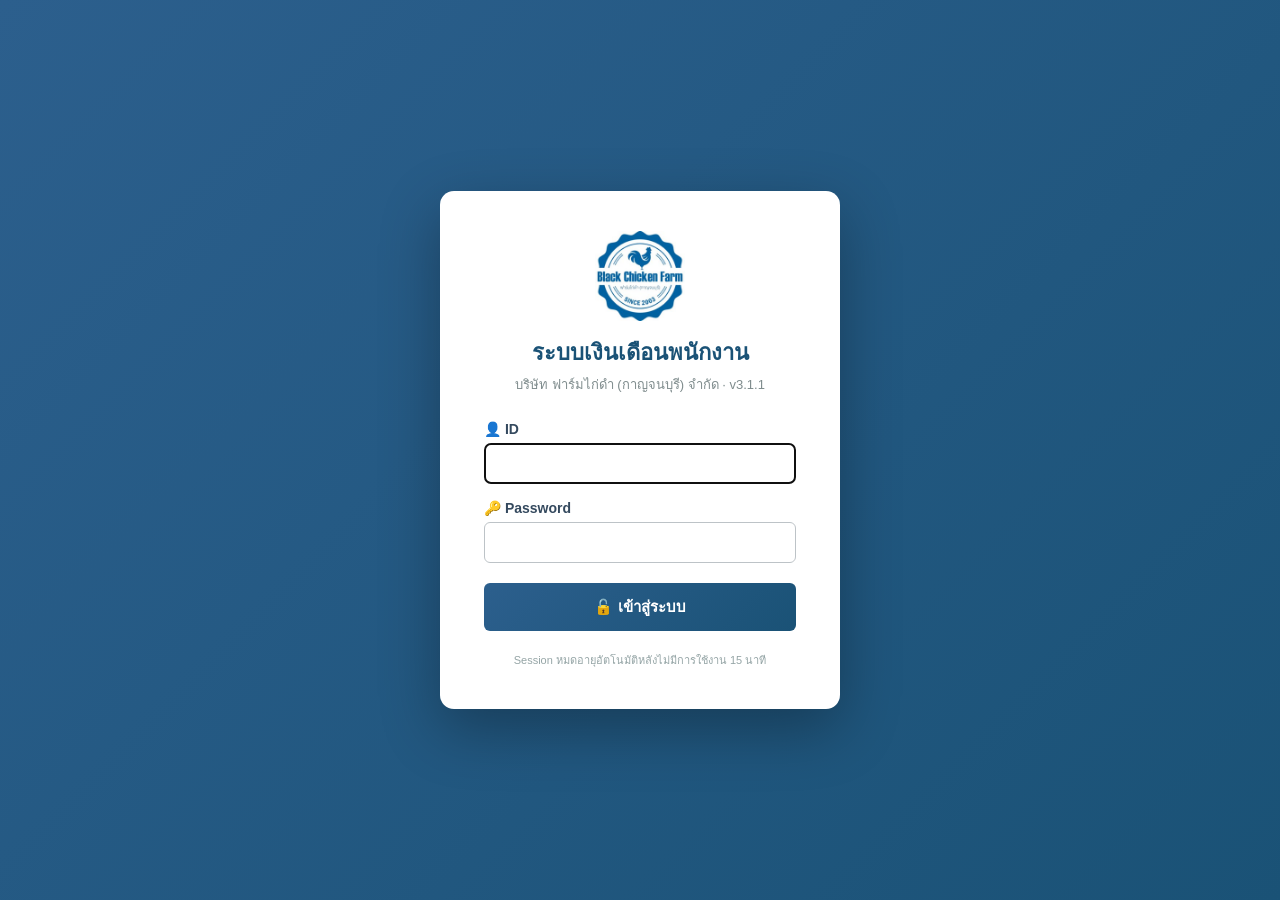
==== index.html @ c7732a94 "Add files via upload" ====
<!DOCTYPE html>
<html lang="th">
<head>
<meta charset="UTF-8">
<meta name="viewport" content="width=device-width, initial-scale=1.0">
<title>ระบบเงินเดือน - ฟาร์มไก่ดำ</title>
<link rel="stylesheet" href="css/app.css">
<link rel="manifest" href="manifest.json">
<meta name="theme-color" content="#1a5276">
<link rel="icon" href="icons/icon-192.png">
<link rel="apple-touch-icon" href="icons/icon-192.png">
</head>
<body>

<!-- LOGIN SCREEN -->
<div id="loginScreen" style="position:fixed; inset:0; background:linear-gradient(135deg, #2c5f8d 0%, #1a5276 100%); display:flex; align-items:center; justify-content:center; z-index:9999;">
  <div style="background:white; padding:40px 44px; border-radius:14px; box-shadow:0 20px 60px rgba(0,0,0,0.3); width:100%; max-width:400px; text-align:center;">
    <img id="loginLogo" alt="Logo" style="width:90px; height:90px; margin:0 auto 14px; display:block;">
    <h2 style="color:#1a5276; margin-bottom:4px; font-size:22px;">ระบบเงินเดือนพนักงาน</h2>
    <p style="color:#7f8c8d; font-size:13px; margin-bottom:26px;">บริษัท ฟาร์มไก่ดำ (กาญจนบุรี) จำกัด</p>
    
    <div style="text-align:left; margin-bottom:16px;">
      <label style="display:block; font-weight:600; color:#34495e; margin-bottom:6px; font-size:14px;">👤 ID</label>
      <input type="text" id="loginId" autocomplete="username" 
             style="width:100%; padding:11px 14px; border:1.5px solid #bdc3c7; border-radius:6px; font-size:15px; transition:border-color 0.2s;"
             onfocus="this.style.borderColor='#2c5f8d'" onblur="this.style.borderColor='#bdc3c7'"
             onkeydown="if(event.key==='Enter') document.getElementById('loginPs').focus()">
    </div>
    
    <div style="text-align:left; margin-bottom:20px;">
      <label style="display:block; font-weight:600; color:#34495e; margin-bottom:6px; font-size:14px;">🔑 Password</label>
      <input type="password" id="loginPs" autocomplete="current-password"
             style="width:100%; padding:11px 14px; border:1.5px solid #bdc3c7; border-radius:6px; font-size:15px; transition:border-color 0.2s;"
             onfocus="this.style.borderColor='#2c5f8d'" onblur="this.style.borderColor='#bdc3c7'"
             onkeydown="if(event.key==='Enter') attemptLogin()">
    </div>
    
    <div id="loginError" style="display:none; background:#fee; color:#c0392b; padding:10px 14px; border-radius:6px; margin-bottom:14px; font-size:13px; text-align:left;"></div>
    
    <button onclick="attemptLogin()" 
            style="width:100%; padding:12px; background:linear-gradient(135deg, #2c5f8d 0%, #1a5276 100%); color:white; border:none; border-radius:6px; font-size:15px; font-weight:600; cursor:pointer; transition:transform 0.1s;"
            onmousedown="this.style.transform='scale(0.98)'" onmouseup="this.style.transform='scale(1)'">
      🔓 เข้าสู่ระบบ
    </button>
    
    <p style="margin-top:20px; font-size:11px; color:#95a5a6;">
      Session หมดอายุอัตโนมัติหลังไม่มีการใช้งาน 15 นาที
    </p>
  </div>
</div>

<div id="appHeader" class="app-header" style="display:none;">
  <img class="logo" id="headerLogo" alt="Logo">
  <div class="title">
    <h1>💼 ระบบเงินเดือนพนักงาน</h1>
    <p>บริษัท ฟาร์มไก่ดำ (กาญจนบุรี) จำกัด</p>
  </div>
  <div class="sync-status" style="display:flex; align-items:center; gap:10px;">
    <span class="sync-dot" id="syncDot"></span>
    <span id="syncText">พร้อมใช้งาน</span>
    <button onclick="logout()" style="margin-left:12px; background:rgba(255,255,255,0.2); color:white; border:1px solid rgba(255,255,255,0.4); padding:6px 12px; border-radius:4px; cursor:pointer; font-size:13px;">🚪 ออกจากระบบ</button>
  </div>
</div>

<!-- SETUP SCREEN -->
<div id="setupScreen" class="setup-screen" style="display:none;">
  <h2>🔧 ตั้งค่าเริ่มต้น</h2>
  <p style="margin-bottom:14px;">กรุณาใส่ <strong>Google Apps Script Web App URL</strong> เพื่อเชื่อมต่อฐานข้อมูล</p>
  <p style="color:#666; font-size:13px; margin-bottom:14px;">
    URL จะหน้าตาประมาณ: <code>https://script.google.com/macros/s/AKfycb.../exec</code>
  </p>
  <input type="text" class="url-input" id="setupUrl" placeholder="https://script.google.com/macros/s/...">
  <div style="display:flex; gap:10px; margin-top:10px;">
    <button class="btn-primary" onclick="saveSetup()" style="flex:1; padding:12px;">✅ บันทึกและเริ่มใช้งาน</button>
    <button class="btn-secondary" onclick="skipSetup()" style="padding:12px;">🔒 ใช้แบบออฟไลน์</button>
  </div>
  <p style="margin-top:16px; font-size:13px; color:#666;">
    💡 <strong>ยังไม่ได้สร้าง Web App?</strong> ดูคู่มือใน README.md ที่ส่งไปด้วยกัน
  </p>
</div>

<!-- MAIN APP -->
<div id="mainApp" class="container" style="display:none;">
  <div class="tabs">
    <button class="tab active" data-tab="dashboard">📊 หน้าหลัก</button>
    <button class="tab" data-tab="employees">👥 พนักงาน</button>
    <button class="tab" data-tab="quickentry">📝 กรอกรายเดือน</button>
    <button class="tab" data-tab="salary">💰 บันทึกเงินเดือน</button>
    <button class="tab" data-tab="summary">📋 ตารางสรุป</button>
    <button class="tab" data-tab="print">🖨️ พิมพ์เอกสาร</button>
    <button class="tab" data-tab="settings">⚙️ ตั้งค่า</button>
  </div>

  <!-- DASHBOARD -->
  <div class="panel active" id="panel-dashboard">
    <h2 style="margin-bottom: 18px;">ภาพรวมระบบ</h2>
    <div class="stat-cards">
      <div class="stat-card">
        <div class="label">พนักงานที่ทำงานอยู่</div>
        <div class="value" id="stat-total">-</div>
      </div>
      <div class="stat-card" style="border-left-color:#27ae60;">
        <div class="label">BCF ไทย (ทำงาน)</div>
        <div class="value" id="stat-thai" style="color:#27ae60;">-</div>
      </div>
      <div class="stat-card" style="border-left-color:#e67e22;">
        <div class="label">BCF พม่า (ทำงาน)</div>
        <div class="value" id="stat-myanmar" style="color:#e67e22;">-</div>
      </div>
      <div class="stat-card" style="border-left-color:#8e44ad;">
        <div class="label">กลุ่มอื่นๆ (ทำงาน)</div>
        <div class="value" id="stat-others" style="color:#8e44ad;">-</div>
      </div>
    </div>
    
    <!-- ALERTS / NOTIFICATIONS -->
    <div id="dashAlerts" style="margin-bottom:18px;"></div>
    
    <!-- DASHBOARD GRID -->
    <div style="display:grid; grid-template-columns: 1fr 1fr; gap:16px; margin-bottom:18px;">
      <!-- Monthly Cost Chart -->
      <div style="background:white; padding:18px; border-radius:8px; border:1px solid #e9ecef; box-shadow:0 1px 3px rgba(0,0,0,0.04);">
        <div style="display:flex; justify-content:space-between; align-items:center; margin-bottom:12px;">
          <h3 style="margin:0; color:#1a5276; font-size:16px;">📊 ต้นทุนเงินเดือนรายเดือน</h3>
          <select id="dashChartYear" onchange="renderDashboardCharts()" style="padding:4px 8px; border:1px solid #ccc; border-radius:4px; font-size:13px;"></select>
        </div>
        <div id="dashMonthlyChart" style="height:220px; position:relative;"></div>
      </div>
      
      <!-- Completion Calendar -->
      <div style="background:white; padding:18px; border-radius:8px; border:1px solid #e9ecef; box-shadow:0 1px 3px rgba(0,0,0,0.04);">
        <div style="display:flex; justify-content:space-between; align-items:center; margin-bottom:12px;">
          <h3 style="margin:0; color:#1a5276; font-size:16px;">📅 สถานะการกรอก 12 เดือน</h3>
          <select id="dashCalGroup" onchange="renderDashboardCharts()" style="padding:4px 8px; border:1px solid #ccc; border-radius:4px; font-size:13px;">
            <option value="all">ทุกกลุ่ม</option>
            <option value="BCF ไทย">BCF ไทย</option>
            <option value="BCF พม่า">BCF พม่า</option>
            <option value="ฟาร์ม1">ฟาร์ม1</option>
            <option value="ฟาร์ม3">ฟาร์ม3</option>
            <option value="SNP">SNP</option>
          </select>
        </div>
        <div id="dashCalendar"></div>
      </div>
    </div>
    
    <!-- TOP COSTS + GROUP BREAKDOWN -->
    <div style="display:grid; grid-template-columns: 1fr 1fr; gap:16px; margin-bottom:18px;">
      <div style="background:white; padding:18px; border-radius:8px; border:1px solid #e9ecef; box-shadow:0 1px 3px rgba(0,0,0,0.04);">
        <h3 style="margin:0 0 12px; color:#1a5276; font-size:16px;">💰 สัดส่วนต้นทุนแต่ละกลุ่ม (เดือนล่าสุด)</h3>
        <div id="dashGroupBreakdown" style="height:220px;"></div>
      </div>
      <div style="background:white; padding:18px; border-radius:8px; border:1px solid #e9ecef; box-shadow:0 1px 3px rgba(0,0,0,0.04);">
        <h3 style="margin:0 0 12px; color:#1a5276; font-size:16px;">🏆 Top 5 เงินเดือนสูงสุด (เดือนล่าสุด)</h3>
        <div id="dashTopEarners"></div>
      </div>
    </div>
    
    <div class="info-box">
      <h3>📖 วิธีใช้งาน</h3>
      <ol>
        <li><strong>เริ่มต้น:</strong> ไปที่แท็บ "ตั้งค่า" คลิก "นำเข้าข้อมูลตัวอย่าง" (ครั้งแรกเท่านั้น)</li>
        <li><strong>จัดการพนักงาน:</strong> เพิ่ม/แก้ไข/ลบ ในแท็บ "พนักงาน"</li>
        <li><strong>บันทึกเงินเดือน:</strong> ใช้แท็บ "📝 กรอกรายเดือน" (ทุกคนหน้าเดียว) หรือ "💰 บันทึกเงินเดือน" (1 คน 12 เดือน)</li>
        <li><strong>พิมพ์:</strong> ใบสำคัญจ่ายรายปี (1 คน/A4 แนวนอน) หรือสลิป (4 สลิป/A4)</li>
        <li><strong>Shortcuts:</strong> กด <kbd style="background:#f0f4f8; padding:2px 8px; border:1px solid #ccc; border-radius:3px; font-family:monospace;">?</kbd> เพื่อดูปุ่มลัดทั้งหมด</li>
      </ol>
    </div>

    <div class="success-box">
      <h3>🔄 การ Sync อัตโนมัติ</h3>
      <p>ข้อมูลจะ sync กับ Google Sheets อัตโนมัติ:</p>
      <ul style="margin-left: 20px; margin-top: 8px; line-height: 1.8;">
        <li>🔼 <strong>Push</strong>: เมื่อมีการแก้ไข (Debounce 800ms)</li>
        <li>🔽 <strong>Pull</strong>: ทุก 30 วินาที (เพื่อรับการแก้ไขจากเครื่องอื่น)</li>
        <li>💾 <strong>Offline</strong>: เก็บใน localStorage เมื่อไม่มีเน็ต</li>
      </ul>
    </div>
  </div>

  <!-- EMPLOYEES -->
  <div class="panel" id="panel-employees">
    <div class="toolbar">
      <select id="empGroupFilter">
        <option value="">ทุกกลุ่ม</option>
        <option value="BCF ไทย">BCF ไทย</option>
        <option value="BCF พม่า">BCF พม่า</option>
        <option value="ฟาร์ม1">ฟาร์ม1</option>
        <option value="ฟาร์ม3">ฟาร์ม3</option>
        <option value="SNP">SNP</option>
      </select>
      <input type="text" id="empSearch" placeholder="🔍 ค้นหา รหัส/ชื่อ...">
      <button class="btn-success" onclick="openEmpModal()">➕ เพิ่มพนักงาน</button>
    </div>
    <div class="table-wrap">
      <table id="empTable">
        <thead>
          <tr>
            <th>รหัส</th><th>ชื่อ</th><th>นามสกุล</th><th>Name (EN)</th>
            <th>ตำแหน่ง</th><th>เลขบัตรประชาชน</th><th>วันเริ่มงาน</th>
            <th>กลุ่ม</th><th>PVD ลจ.%</th><th>PVD นจ.%</th><th>สถานะ</th><th>จัดการ</th>
          </tr>
        </thead>
        <tbody id="empTbody"><tr><td colspan="12" class="loading">กำลังโหลด...</td></tr></tbody>
      </table>
    </div>
  </div>

  <!-- QUICK ENTRY (กรอกรายเดือน - ทุกคนในแท็บเดียว) -->
  <div class="panel" id="panel-quickentry">
    <h2 style="margin-bottom:14px;">📝 กรอกเงินเดือนรายเดือน</h2>
    <p style="color:#666; margin-bottom:12px; font-size:14px;">
      💡 กรอกเงินเดือนของทุกคนในกลุ่มภายในหน้าเดียว — เลือก เดือน+ปี+กลุ่ม แล้วกรอกข้อมูลทีละแถว
      ข้อมูลจะไปโผล่ในตารางสรุป, ใบพิมพ์ และสลิปโดยอัตโนมัติ
    </p>
    <div class="toolbar">
      <select id="qeGroup">
        <option value="BCF ไทย">BCF ไทย</option>
        <option value="BCF พม่า">BCF พม่า</option>
        <option value="ฟาร์ม1">ฟาร์ม1</option>
        <option value="ฟาร์ม3">ฟาร์ม3</option>
        <option value="SNP">SNP</option>
      </select>
      <select id="qeYear"></select>
      <select id="qeMonth">
        <option value="1">มกราคม</option><option value="2">กุมภาพันธ์</option>
        <option value="3">มีนาคม</option><option value="4">เมษายน</option>
        <option value="5">พฤษภาคม</option><option value="6">มิถุนายน</option>
        <option value="7">กรกฎาคม</option><option value="8">สิงหาคม</option>
        <option value="9">กันยายน</option><option value="10">ตุลาคม</option>
        <option value="11">พฤศจิกายน</option><option value="12">ธันวาคม</option>
      </select>
      <button class="btn-primary" onclick="loadQuickEntry()">📋 โหลดพนักงาน</button>
      <button class="btn-success" id="btnSaveQuickEntry" onclick="saveQuickEntry()" style="display:none;">💾 บันทึกทั้งหมด</button>
      <span id="qeStatus" style="margin-left:auto; color:#666; font-size:13px;"></span>
    </div>
    <!-- Bulk tools: apply วันที่ให้ทุกคนพร้อมกัน -->
    <div id="qeBulkTools" style="display:none; margin-top:10px; padding:10px 14px; background:linear-gradient(135deg,#fff3e0 0%,#ffe0b2 100%); border-left:4px solid #ff9800; border-radius:6px; display:flex; align-items:center; gap:12px; flex-wrap:wrap;">
      <span style="font-weight:600; color:#e65100;">⚡ เครื่องมือกรอกไว:</span>
      <label style="font-size:13px; display:flex; align-items:center; gap:4px;">📅 วันจ่าย:
        <input type="text" id="qeBulkDate" placeholder="dd/mm/yy" maxlength="10" style="width:100px; padding:5px 8px; border:1px solid #ccc; border-radius:4px; font-size:13px;">
        <button type="button" onclick="openDatePicker(this)" title="เลือกจากปฏิทิน" style="padding:2px 7px; background:#f0f4f8; border:1px solid #bdc3c7; border-radius:3px; cursor:pointer; font-size:13px;">📅</button>
      </label>
      <button class="btn-primary" onclick="applyBulkDate()" style="padding:6px 14px; font-size:13px;">📅 ใส่วันให้ทุกคน</button>
      <button class="btn-secondary" onclick="applyBulkDateToEmpty()" style="padding:6px 14px; font-size:13px;" title="เฉพาะคนที่ยังไม่ได้ใส่วัน">📅 ใส่เฉพาะช่องว่าง</button>
      <span style="font-size:11px; color:#795548; margin-left:auto;">💡 พิมพ์ ddmmyy (เช่น 300469) แล้วระบบจะจัดรูป</span>
    </div>
    <div id="qeWrap" style="margin-top:16px;">
      <div style="text-align:center; padding:60px; color:#999;">
        👆 เลือก กลุ่ม + ปี + เดือน แล้วกด "โหลดพนักงาน"
      </div>
    </div>
  </div>

  <!-- SALARY ENTRY -->
  <div class="panel" id="panel-salary">
    <div class="toolbar">
      <select id="salGroup">
        <option value="BCF ไทย">BCF ไทย</option>
        <option value="BCF พม่า">BCF พม่า</option>
        <option value="ฟาร์ม1">ฟาร์ม1</option>
        <option value="ฟาร์ม3">ฟาร์ม3</option>
        <option value="SNP">SNP</option>
      </select>
      <select id="salYear"></select>
      <select id="salEmployee"><option value="">-- เลือกพนักงาน --</option></select>
      <button class="btn-primary" onclick="loadSalary()">📋 โหลดข้อมูล</button>
    </div>
    
    <div id="salaryFormArea" style="display:none;">
      <div style="background:#f8f9fa; padding:14px; border-radius:6px; margin-bottom:14px; display:flex; justify-content:space-between; align-items:center;">
        <div>
          <strong id="salEmpName" style="font-size:16px;">-</strong>
          <span style="color:#666; margin-left:10px;" id="salEmpInfo"></span>
        </div>
        <div style="color:#666; font-size:13px;">💡 ประกันสังคมคำนวณอัตโนมัติ 5% (สูงสุด 875)</div>
      </div>
      
      <div style="overflow-x:auto; border:1px solid #e0e0e0; border-radius:6px;">
        <table class="salary-table" style="min-width: 1200px;">
          <thead>
            <tr>
              <th style="width:110px;">เดือน</th>
              <th style="width:110px;">เงินเดือน</th>
              <th style="width:110px;">รายได้อื่น</th>
              <th style="width:110px;">รวม</th>
              <th style="width:110px;">ประกันสังคม</th>
              <th style="width:110px;">ภาษีเงินได้</th>
              <th style="width:110px;">กองทุนสลช.</th>
              <th style="width:120px; background:#27ae60;">รับสุทธิ</th>
              <th style="width:100px;">รับโดย</th>
              <th style="width:90px;">ว.ด.ป.</th>
            </tr>
          </thead>
          <tbody id="salaryTbody"></tbody>
          <tfoot>
            <tr class="total-row">
              <td class="month-cell">สรุปรวม</td>
              <td class="calc-cell" data-col="salary">0</td>
              <td class="calc-cell" data-col="otherIncome">0</td>
              <td class="calc-cell" data-col="total">0</td>
              <td class="calc-cell" data-col="sso">0</td>
              <td class="calc-cell" data-col="tax">0</td>
              <td class="calc-cell" data-col="pvd">0</td>
              <td class="net-cell" data-col="net">0</td>
              <td colspan="2"></td>
            </tr>
            <tr class="bonus-row">
              <td class="bonus-label">⭐ BONUS</td>
              <td colspan="3"><input type="number" id="bonusAmount" placeholder="จำนวนเงินโบนัส" style="text-align:right; padding:6px 10px;"></td>
              <td colspan="3"></td>
              <td class="net-cell" id="bonusDisplay">0</td>
              <td><input type="text" id="bonusReceivedBy" placeholder="รับโดย" style="padding:6px 10px;"></td>
              <td><input type="text" id="bonusDate" placeholder="dd/MM" style="padding:6px 10px;"></td>
            </tr>
          </tfoot>
        </table>
      </div>
      <div style="margin-top:14px; display:flex; justify-content:flex-end;">
        <button class="btn-success" onclick="saveSalaryData()" id="btnSaveSalary" style="padding:10px 24px;">💾 บันทึกทั้งปี</button>
      </div>
    </div>
    <div id="salaryEmptyState" style="text-align:center; padding:60px; color:#999;">
      👆 กรุณาเลือกกลุ่ม ปี และพนักงาน แล้วกด "โหลดข้อมูล"
    </div>
  </div>

  <!-- SUMMARY TABLE -->
  <div class="panel" id="panel-summary">
    <h2 style="margin-bottom:14px;">📋 ตารางสรุปเงินเดือน</h2>
    
    <div style="background:#fff; padding:14px; border-radius:6px; margin-bottom:12px; border:1px solid #ddd;">
      <div style="margin-bottom:10px; font-weight:600; color:#1a5276;">📑 ประเภทตาราง:</div>
      <div style="display:flex; gap:20px; flex-wrap:wrap;">
        <label style="display:flex; align-items:center; gap:6px; cursor:pointer;">
          <input type="radio" name="summaryType" value="yearly" checked onchange="updateSummaryUI()"> 
          <span><strong>📅 รายปี</strong> (ทะเบียน 12 เดือน)</span>
        </label>
        <label style="display:flex; align-items:center; gap:6px; cursor:pointer;">
          <input type="radio" name="summaryType" value="monthly" onchange="updateSummaryUI()"> 
          <span><strong>📆 รายเดือน</strong> (สรุปเดือนเดียว)</span>
        </label>
        <label style="display:flex; align-items:center; gap:6px; cursor:pointer;">
          <input type="radio" name="summaryType" value="sso" onchange="updateSummaryUI()"> 
          <span><strong>🏥 รายงาน ปกส.</strong> (ประกันสังคม)</span>
        </label>
        <label style="display:flex; align-items:center; gap:6px; cursor:pointer;">
          <input type="radio" name="summaryType" value="tax" onchange="updateSummaryUI()"> 
          <span><strong>💼 รายงาน TAX</strong> (ภาษีหัก ณ ที่จ่าย)</span>
        </label>
      </div>
    </div>
    
    <div class="toolbar">
      <select id="summaryGroup">
        <option value="BCF ไทย">BCF ไทย</option>
        <option value="BCF พม่า">BCF พม่า</option>
        <option value="ฟาร์ม1">ฟาร์ม1</option>
        <option value="ฟาร์ม3">ฟาร์ม3</option>
        <option value="SNP">SNP</option>
      </select>
      <select id="summaryYear"></select>
      <select id="summaryMonth" style="display:none;">
        <option value="1">มกราคม</option><option value="2">กุมภาพันธ์</option>
        <option value="3">มีนาคม</option><option value="4">เมษายน</option>
        <option value="5">พฤษภาคม</option><option value="6">มิถุนายน</option>
        <option value="7">กรกฎาคม</option><option value="8">สิงหาคม</option>
        <option value="9">กันยายน</option><option value="10">ตุลาคม</option>
        <option value="11">พฤศจิกายน</option><option value="12">ธันวาคม</option>
      </select>
      <button class="btn-primary" onclick="loadSummaryTable()">📋 แสดงตาราง</button>
      <button class="btn-success" onclick="printSummaryTable()">🖨️ พิมพ์ตาราง</button>
      <button class="btn-secondary" onclick="exportSummaryXlsx()">⬇️ ดาวน์โหลด Excel</button>
    </div>
    <div id="summaryTableWrap" style="margin-top:16px; overflow-x:auto;">
      <div style="text-align:center; padding:60px; color:#999;">
        👆 เลือกประเภท + กลุ่ม + ปี (+ เดือน) แล้วกด "แสดงตาราง"
      </div>
    </div>
  </div>

  <!-- PRINT -->
  <div class="panel" id="panel-print">
    <h2 style="margin-bottom:14px;">🖨️ พิมพ์เอกสาร</h2>
    
    <div class="print-section">
      <h3 style="margin-bottom:10px;">📄 ใบสำคัญจ่ายเงินเดือน (รายปี)</h3>
      <p style="margin-bottom:12px; color:#666; font-size:14px;">แบบฟอร์ม 12 เดือน ประจำปี - 1 คน/กระดาษ A4 แนวนอน</p>
      <div class="toolbar">
        <select id="printYearlyGroup">
          <option value="BCF ไทย">BCF ไทย</option>
          <option value="BCF พม่า">BCF พม่า</option>
          <option value="ฟาร์ม1">ฟาร์ม1</option>
          <option value="ฟาร์ม3">ฟาร์ม3</option>
          <option value="SNP">SNP</option>
        </select>
        <select id="printYearlyYear"></select>
        <select id="printYearlyEmp"><option value="">-- พิมพ์ทั้งกลุ่ม --</option></select>
      </div>
      
      <div style="background:white; padding:14px; border-radius:6px; margin-top:10px; border:1px solid #ffc107;">
        <div style="margin-bottom:10px; font-weight:600; color:#856404;">🖨️ โหมดพิมพ์:</div>
        <div style="display:flex; gap:20px; flex-wrap:wrap; margin-bottom:12px;">
          <label style="display:flex; align-items:center; gap:6px; cursor:pointer;">
            <input type="radio" name="yearlyMode" value="full" checked onchange="updateYearlyMode()"> 
            <span><strong>พิมพ์เต็มใบ</strong> (กระดาษเปล่า · ครั้งแรก)</span>
          </label>
          <label style="display:flex; align-items:center; gap:6px; cursor:pointer;">
            <input type="radio" name="yearlyMode" value="data-only" onchange="updateYearlyMode()"> 
            <span><strong>พิมพ์เฉพาะข้อมูล</strong> (ใบเดิม · เดือนถัดไป)</span>
          </label>
        </div>
        
        <div style="margin-bottom:10px; font-weight:600; color:#856404;">📅 พิมพ์ข้อมูลเดือน:</div>
        <div style="display:flex; gap:6px; flex-wrap:wrap; margin-bottom:8px;">
          <button type="button" class="btn-sm btn-secondary" onclick="selectYearlyMonths('all')">เลือกทั้งหมด</button>
          <button type="button" class="btn-sm btn-secondary" onclick="selectYearlyMonths('none')">ล้าง</button>
        </div>
        <div id="yearlyMonthChecks" style="display:grid; grid-template-columns:repeat(6, 1fr); gap:6px;"></div>
        
        <div style="margin-top:10px; padding-top:10px; border-top:1px solid #ffe69c;">
          <label style="display:flex; align-items:center; gap:6px; cursor:pointer; font-size:13px;">
            <input type="checkbox" id="yearlyIncludeBonus"> 
            <span>📌 พิมพ์แถวโบนัสด้วย (ปกติพิมพ์ตอนสิ้นปี)</span>
          </label>
        </div>
        
        <details style="margin-top:12px;">
          <summary style="cursor:pointer; color:#666; font-size:13px;">⚙️ ปรับตำแหน่งพิมพ์ (ถ้าตัวเลขเลื่อนไม่ตรงช่อง)</summary>
          <div style="margin-top:10px; display:flex; gap:14px; align-items:center; flex-wrap:wrap;">
            <label>เลื่อนซ้าย-ขวา (mm): 
              <input type="number" id="yearlyOffsetX" value="0" step="0.5" style="width:70px; padding:4px 8px; border:1px solid #ddd; border-radius:3px;">
            </label>
            <label>เลื่อนบน-ล่าง (mm): 
              <input type="number" id="yearlyOffsetY" value="0" step="0.5" style="width:70px; padding:4px 8px; border:1px solid #ddd; border-radius:3px;">
            </label>
            <span style="color:#666; font-size:12px;">ตัวเลขบวก = เลื่อนลง/ขวา, ลบ = เลื่อนขึ้น/ซ้าย</span>
          </div>
        </details>
      </div>
      
      <div style="margin-top:12px; display:flex; gap:10px;">
        <button class="btn-primary" onclick="printYearly(false)">🖨️ พิมพ์คนเดียว</button>
        <button class="btn-success" onclick="printYearly(true)">📑 พิมพ์ทั้งกลุ่ม</button>
      </div>
    </div>

    <div class="print-section slip">
      <h3 style="margin-bottom:10px;">🧾 สลิปเงินเดือน (Pay Slip)</h3>
      <p style="margin-bottom:12px; color:#666; font-size:14px;">สลิปรายเดือน - 4 สลิป/กระดาษ A4 แนวตั้ง</p>
      <div class="toolbar">
        <select id="printSlipGroup">
          <option value="BCF ไทย">BCF ไทย</option>
          <option value="BCF พม่า">BCF พม่า</option>
          <option value="ฟาร์ม1">ฟาร์ม1</option>
          <option value="ฟาร์ม3">ฟาร์ม3</option>
          <option value="SNP">SNP</option>
        </select>
        <select id="printSlipYear"></select>
        <select id="printSlipMonth">
          <option value="1">มกราคม</option><option value="2">กุมภาพันธ์</option>
          <option value="3">มีนาคม</option><option value="4">เมษายน</option>
          <option value="5">พฤษภาคม</option><option value="6">มิถุนายน</option>
          <option value="7">กรกฎาคม</option><option value="8">สิงหาคม</option>
          <option value="9">กันยายน</option><option value="10">ตุลาคม</option>
          <option value="11">พฤศจิกายน</option><option value="12">ธันวาคม</option>
        </select>
        <select id="printSlipEmp"><option value="">-- พิมพ์ทั้งกลุ่ม --</option></select>
      </div>
      
      <div style="background:white; padding:14px; border-radius:6px; margin-top:10px; border:1px solid #17a2b8;">
        <div style="margin-bottom:10px; font-weight:600; color:#0c5460;">🖨️ โหมดพิมพ์:</div>
        <div style="display:flex; gap:20px; flex-wrap:wrap;">
          <label style="display:flex; align-items:center; gap:6px; cursor:pointer;">
            <input type="radio" name="slipMode" value="full" checked> 
            <span><strong>พิมพ์เต็มใบ</strong> (กระดาษเปล่า)</span>
          </label>
          <label style="display:flex; align-items:center; gap:6px; cursor:pointer;">
            <input type="radio" name="slipMode" value="data-only"> 
            <span><strong>พิมพ์เฉพาะข้อมูล</strong> (ใบเดิม)</span>
          </label>
        </div>
        
        <details style="margin-top:12px;">
          <summary style="cursor:pointer; color:#666; font-size:13px;">⚙️ ปรับตำแหน่งพิมพ์ (ถ้าตัวเลขเลื่อนไม่ตรงช่อง)</summary>
          <div style="margin-top:10px; display:flex; gap:14px; align-items:center; flex-wrap:wrap;">
            <label>เลื่อนซ้าย-ขวา (mm): 
              <input type="number" id="slipOffsetX" value="0" step="0.5" style="width:70px; padding:4px 8px; border:1px solid #ddd; border-radius:3px;">
            </label>
            <label>เลื่อนบน-ล่าง (mm): 
              <input type="number" id="slipOffsetY" value="0" step="0.5" style="width:70px; padding:4px 8px; border:1px solid #ddd; border-radius:3px;">
            </label>
          </div>
        </details>
      </div>
      
      <div style="margin-top:12px; display:flex; gap:10px;">
        <button class="btn-primary" onclick="printSlip(false)">🖨️ พิมพ์คนเดียว</button>
        <button class="btn-success" onclick="printSlip(true)">📑 พิมพ์ทั้งกลุ่ม</button>
      </div>
    </div>

    <!-- 50 ทวิ -->
    <div class="print-section" style="background:#faf2e0; border-color:#d4a017; margin-top:14px;">
      <h3 style="margin-bottom:10px;">📜 หนังสือรับรองการหักภาษี ณ ที่จ่าย (50 ทวิ)</h3>
      <p style="font-size:12px; color:#666; margin-bottom:12px;">
        สำหรับพนักงานใช้ยื่นภาษีเงินได้บุคคลธรรมดาประจำปี
        · ต้องกรอก <strong>ที่อยู่พนักงาน</strong> ในหน้าพนักงานก่อน
      </p>
      <div class="form-row">
        <div class="form-group">
          <label>กลุ่ม</label>
          <select id="printWhtGroup">
            <option value="BCF ไทย">BCF ไทย</option>
            <option value="BCF พม่า">BCF พม่า</option>
            <option value="ฟาร์ม1">ฟาร์ม1</option>
            <option value="ฟาร์ม3">ฟาร์ม3</option>
            <option value="SNP">SNP</option>
          </select>
        </div>
        <div class="form-group">
          <label>ปีภาษี (พ.ศ.)</label>
          <select id="printWhtYear"></select>
        </div>
        <div class="form-group">
          <label>พนักงาน (เลือกคน)</label>
          <select id="printWhtEmp"><option value="">-- พิมพ์ทั้งกลุ่ม --</option></select>
        </div>
      </div>
      <div class="form-row">
        <div class="form-group">
          <label>วันที่ออกหนังสือรับรอง</label>
          <input type="text" id="printWhtIssueDate" placeholder="dd/MM/yyyy (พ.ศ.)">
          <small style="color:#7f8c8d; font-size:11px; margin-top:4px; display:block;">
            💡 เว้นว่าง = ใช้ 30/12/[ปีภาษี]
          </small>
        </div>
        <div class="form-group">
          <label>ลำดับที่เริ่มต้น</label>
          <input type="number" id="printWhtStartNo" min="1" value="1">
          <small style="color:#7f8c8d; font-size:11px; margin-top:4px; display:block;">
            💡 เลขที่จะเพิ่มทีละ 1 ต่อคน (มุมขวาบน)
          </small>
        </div>
      </div>
      <div style="margin-top:12px; display:flex; gap:10px;">
        <button class="btn-primary" onclick="printWhtCert(false)">🖨️ พิมพ์คนเดียว</button>
        <button class="btn-success" onclick="printWhtCert(true)">📑 พิมพ์ทั้งกลุ่ม</button>
      </div>
    </div>
  </div>

  <!-- SETTINGS -->
  <div class="panel" id="panel-settings">
    <h2 style="margin-bottom:18px;">⚙️ ตั้งค่าระบบ</h2>
    
    <!-- Google Sheets Sync Section -->
    <div style="background:linear-gradient(135deg, #e3f2fd 0%, #e8f5e9 100%); padding:20px; border-radius:10px; border:2px solid #1a5276; margin-bottom:16px;">
      <h3 style="margin-bottom:12px; color:#1a5276; display:flex; align-items:center; gap:8px;">
        ☁️ เชื่อมต่อ Google Sheets (สำคัญ!)
      </h3>
      
      <!-- Connection Status Card -->
      <div id="syncStatusCard" style="background:white; padding:14px; border-radius:8px; margin-bottom:14px; border-left:4px solid #95a5a6;">
        <div style="display:flex; align-items:center; justify-content:space-between; flex-wrap:wrap; gap:10px;">
          <div>
            <div style="font-size:13px; color:#666;">สถานะการเชื่อมต่อ</div>
            <div id="connectStatus" style="font-size:16px; font-weight:600; margin-top:2px;">-</div>
            <div id="connectUrl" style="font-size:11px; color:#7f8c8d; word-break:break-all; margin-top:4px; font-family:monospace;">-</div>
          </div>
          <div id="syncStatsInfo" style="font-size:12px; color:#666; text-align:right; min-width:140px;">-</div>
        </div>
      </div>
      
      <!-- Action buttons - จะสลับตามสถานะ -->
      <div id="syncActionsNotConnected" style="display:none;">
        <p style="color:#856404; background:#fff3cd; padding:10px 14px; border-radius:6px; border-left:4px solid #ffc107; margin-bottom:12px; font-size:14px;">
          ⚠️ <strong>ข้อมูลเก็บในเครื่องเดียว!</strong> ถ้าเปลี่ยนเครื่องหรือล้าง cache ข้อมูลจะหาย — แนะนำให้เชื่อมต่อ Google Sheets
        </p>
        <div style="display:flex; gap:10px; flex-wrap:wrap;">
          <button class="btn-success" onclick="connectSheets()" style="padding:10px 22px; font-size:14px; font-weight:600;">🔗 เชื่อมต่อ Google Sheets</button>
          <button class="btn-secondary" onclick="showSheetsGuide()">📖 ดูวิธีตั้งค่า</button>
        </div>
      </div>
      
      <div id="syncActionsConnected" style="display:none;">
        <div style="background:#e8f5e9; padding:12px 14px; border-left:4px solid #27ae60; border-radius:6px; margin-bottom:12px; font-size:13px; color:#2e7d32;">
          📌 <strong>เปลี่ยนเครื่องใหม่?</strong> เปิดเว็บนี้จากเครื่องไหนก็ได้ แล้วกด "🔗 เชื่อมต่อ Google Sheets" วาง URL เดิม 1 ครั้ง — ข้อมูลจะ sync ตามมาทันที
        </div>
        <div style="display:flex; gap:10px; flex-wrap:wrap;">
          <button class="btn-primary" onclick="manualSync()">🔄 Sync เดี๋ยวนี้</button>
          <button class="btn-success" onclick="testConnection()">✓ ทดสอบการเชื่อมต่อ</button>
          <button class="btn-secondary" onclick="changeUrl()">✏️ เปลี่ยน URL</button>
          <button class="btn-secondary" onclick="showSheetsGuide()">📖 คู่มือ</button>
          <button class="btn-danger" onclick="disconnect()">🔌 ตัดการเชื่อมต่อ</button>
        </div>
      </div>
    </div>
    
    <!-- BACKUP 30 วันบน SHEETS -->
    <div style="background:#fef9e7; padding:18px; border-radius:8px; border:2px solid #f39c12; margin-bottom:16px;">
      <h3 style="margin-bottom:10px; color:#9a7d0a;">🗄️ ข้อมูลสำรองอัตโนมัติบน Sheets (ย้อนหลัง 30 วัน)</h3>
      <p style="margin-bottom:12px; color:#666; font-size:14px;">
        ระบบสำรองข้อมูลให้อัตโนมัติวันละ 1 ครั้ง (ตอนบันทึกครั้งแรกของวัน) เก็บไว้ในชีต "Backups" วนลูป 30 วัน —
        ถ้าข้อมูลเสียหายหรือลบผิด เลือกวันที่แล้วกดกู้คืนได้เลย
      </p>
      <div style="display:flex; gap:10px; flex-wrap:wrap; align-items:center;">
        <button class="btn-secondary" id="btnLoadBackups" onclick="loadBackupList()">🔄 โหลดรายการสำรอง</button>
        <select id="backupDateSelect" style="padding:8px 12px; border:1px solid #ccc; border-radius:4px; font-size:14px; min-width:220px;">
          <option value="">— กดโหลดรายการก่อน —</option>
        </select>
        <button class="btn-warning" id="btnRestoreBackup" onclick="restoreFromBackup()" disabled style="font-weight:600;">♻️ กู้คืนจากวันที่เลือก</button>
      </div>
    </div>
    
    <div class="warning-box">
      <h3>🚀 เริ่มต้นใช้งาน</h3>
      <p style="margin-bottom:12px;">ครั้งแรกที่ใช้งาน กดปุ่มด้านล่างเพื่อนำเข้าข้อมูลพนักงานตัวอย่าง</p>
      <button class="btn-warning" onclick="importSample()">📥 นำเข้าข้อมูลตัวอย่าง</button>
    </div>

    <div style="background:#f8f9fa; padding:18px; border-radius:8px;">
      <h3 style="margin-bottom:10px;">📥 นำเข้า / ส่งออก ข้อมูล (Backup)</h3>
      <p style="margin-bottom:12px; color:#666; font-size:14px;">สำรองข้อมูลหรือกู้คืนจากไฟล์ JSON — แนะนำให้ backup สัปดาห์ละครั้ง</p>
      <div style="display:flex; gap:10px; flex-wrap:wrap;">
        <button class="btn-success" onclick="exportData()">⬇️ ส่งออกเป็น JSON</button>
        <button class="btn-primary" onclick="document.getElementById('importFile').click()">⬆️ นำเข้าจาก JSON</button>
        <input type="file" id="importFile" accept=".json" style="display:none;" onchange="importData(event)">
        <button class="btn-secondary" onclick="restoreSnapshot()" title="กู้คืนข้อมูลก่อนถูกทับ/ลบครั้งล่าสุด">♻️ กู้คืนข้อมูลสำรองในเครื่อง</button>
        <button class="btn-danger" onclick="clearAllData()">🗑️ ลบข้อมูลทั้งหมด</button>
      </div>
    </div>

    <div style="background:#f8f9fa; padding:18px; border-radius:8px; margin-top:16px;">
      <h3 style="margin-bottom:10px;">ℹ️ ข้อมูลระบบ</h3>
      <table>
        <tr><td><strong>ประกันสังคม:</strong></td><td>5% ของเงินเดือน (ฐานขั้นต่ำ 1,650 — ฐานสูงสุด 17,500 = สูงสุด 875 บาท/เดือน) • ม.33 ปี 2569-2571</td></tr>
        <tr><td><strong>Sync Interval:</strong></td><td>Auto-pull ทุก 30 วินาที, Push หลังแก้ไข 800ms</td></tr>
        <tr><td><strong>Storage:</strong></td><td id="storageMode">localStorage (offline)</td></tr>
        <tr><td><strong>เวอร์ชัน:</strong></td><td><span id="settingsVersionCell">3.0.0</span> (Multi-file PWA · network-first ไม่ค้างเวอร์ชันเก่า)</td></tr>
      </table>
    </div>
  </div>
</div>

<!-- MODAL: ADD/EDIT EMPLOYEE -->
<div class="modal-backdrop" id="empModal">
  <div class="modal">
    <h2 id="empModalTitle">เพิ่มพนักงานใหม่</h2>
    <input type="hidden" id="empModalMode" value="add">
    <input type="hidden" id="empOriginalId" value="">
    <div class="form-row">
      <div class="form-group">
        <label>รหัสพนักงาน *</label>
        <input type="text" id="empId" required placeholder="เช่น B125, T-10, F1-01, F3-01, SNP-01">
      </div>
      <div class="form-group">
        <label>กลุ่ม *</label>
        <select id="empGroup" onchange="suggestEmpId()">
          <option value="BCF ไทย">BCF ไทย</option>
          <option value="BCF พม่า">BCF พม่า</option>
          <option value="ฟาร์ม1">ฟาร์ม1</option>
          <option value="ฟาร์ม3">ฟาร์ม3</option>
          <option value="SNP">SNP</option>
        </select>
      </div>
    </div>
    <div class="form-row">
      <div class="form-group">
        <label>ชื่อ *</label>
        <input type="text" id="empFirstName" required>
      </div>
      <div class="form-group">
        <label>นามสกุล</label>
        <input type="text" id="empLastName">
      </div>
    </div>
    <div class="form-row">
      <div class="form-group">
        <label>Name (EN)</label>
        <input type="text" id="empNameEn" placeholder="สำหรับพนักงานพม่า">
      </div>
      <div class="form-group">
        <label>ตำแหน่ง</label>
        <input type="text" id="empPosition">
      </div>
    </div>
    <div class="form-row">
      <div class="form-group">
        <label>เลขที่บัตรประชาชน</label>
        <input type="text" id="empIdCard">
      </div>
    </div>
    <div class="form-row">
      <div class="form-group" style="flex:1;">
        <label>ที่อยู่ (สำหรับหนังสือรับรอง 50 ทวิ)</label>
        <input type="text" id="empAddress" placeholder="เช่น 27/5 หมู่ 5 ต.แก่งเสี้ยน อ.เมือง จ.กาญจนบุรี">
      </div>
    </div>
    <div class="form-row">
      <div class="form-group">
        <label>วันที่เริ่มงาน (dd/MM/yyyy)</label>
        <input type="text" id="empStartDate" placeholder="15/01/2024">
      </div>
      <div class="form-group">
        <label>วันที่ออกจากงาน</label>
        <input type="text" id="empEndDate" placeholder="ว่าง = ยังทำงานอยู่">
      </div>
    </div>
    <div class="form-row">
      <div class="form-group">
        <label>อัตรากองทุน ลูกจ้าง (%)</label>
        <input type="number" id="empFundRate" min="0" max="15" step="0.5" placeholder="0" value="0">
        <small style="color:#7f8c8d; font-size:11px; margin-top:4px; display:block;">
          💡 พนักงานกำหนดเอง 0-15% (0 = ไม่เข้ากองทุน)
        </small>
      </div>
      <div class="form-group">
        <label>อัตรากองทุน นายจ้าง (%)</label>
        <input type="number" id="empFundRateEmployer" min="0" max="15" step="0.5" placeholder="0" value="0">
        <small style="color:#7f8c8d; font-size:11px; margin-top:4px; display:block;">
          💡 บริษัทกำหนด 0-15% (อิสระจากลูกจ้าง)
        </small>
      </div>
    </div>
    <div class="modal-actions">
      <button class="btn-secondary" onclick="closeEmpModal()">ยกเลิก</button>
      <button class="btn-success" onclick="saveEmp()">💾 บันทึก</button>
    </div>
  </div>
</div>

<div class="toast" id="toast"></div>

<script src="js/version.js"></script>
<script src="js/00-logo.js"></script>
<script src="js/01-embedded-url.js"></script>
<script src="js/02-gs-template.js"></script>
<script src="js/03-secure-url.js"></script>
<script src="js/10-state.js"></script>
<script src="js/11-storage.js"></script>
<script src="js/12-sync.js"></script>
<script src="js/13-utils.js"></script>
<script src="js/20-dashboard.js"></script>
<script src="js/21-employees.js"></script>
<script src="js/22-salary.js"></script>
<script src="js/23-print.js"></script>
<script src="js/24-quickentry.js"></script>
<script src="js/25-summary.js"></script>
<script src="js/26-print-templates.js"></script>
<script src="js/27-settings.js"></script>
<script src="js/28-sample-data.js"></script>
<script src="js/30-init.js"></script>
<script src="js/31-auth.js"></script>
</body>
</html>
---- css/app.css ----
/* ============ BASE ============ */
* { box-sizing: border-box; margin: 0; padding: 0; font-family: 'Sarabun', 'TH Sarabun New', 'Tahoma', sans-serif; }
body { background: #eef2f5; color: #222; min-height: 100vh; }

/* ============ HEADER ============ */
.app-header {
  background: linear-gradient(135deg, #1e5c8a 0%, #2980b9 100%);
  color: white; padding: 16px 24px;
  box-shadow: 0 2px 8px rgba(0,0,0,0.15);
  display: flex; align-items: center; gap: 16px;
  position: sticky; top: 0; z-index: 50;
}
.app-header img.logo {
  width: 52px; height: 52px; background: white;
  border-radius: 50%; padding: 2px; flex-shrink: 0;
}
.app-header .title h1 { font-size: 20px; margin-bottom: 2px; }
.app-header .title p { font-size: 13px; opacity: 0.9; }
.app-header .sync-status {
  margin-left: auto; display: flex; align-items: center; gap: 10px;
  font-size: 13px;
}
.sync-dot {
  width: 10px; height: 10px; border-radius: 50%;
  background: #27ae60; box-shadow: 0 0 8px #27ae60;
  transition: all 0.3s;
}
.sync-dot.syncing { background: #f39c12; box-shadow: 0 0 8px #f39c12; animation: pulse 1s infinite; }
.sync-dot.error { background: #e74c3c; box-shadow: 0 0 8px #e74c3c; }
.sync-dot.offline { background: #95a5a6; box-shadow: none; }
@keyframes pulse { 0%,100%{opacity:1;} 50%{opacity:0.4;} }

/* ============ LAYOUT ============ */
.container { max-width: 1400px; margin: 0 auto; padding: 16px; }

.tabs {
  background: white; border-radius: 8px 8px 0 0; display: flex;
  border-bottom: 2px solid #2980b9; overflow-x: auto;
}
.tab {
  padding: 14px 22px; cursor: pointer; border: none; background: none;
  font-size: 15px; font-weight: 500; color: #555; white-space: nowrap;
  transition: all 0.15s;
}
.tab:hover { background: #f5f5f5; color: #2980b9; }
.tab.active { color: #2980b9; border-bottom: 3px solid #2980b9; margin-bottom: -2px; }

.panel {
  background: white; border-radius: 0 0 8px 8px; padding: 22px;
  box-shadow: 0 2px 4px rgba(0,0,0,0.05); display: none;
  min-height: 400px;
}
.panel.active { display: block; }

/* ============ TOOLBAR ============ */
.toolbar {
  display: flex; gap: 10px; margin-bottom: 18px; flex-wrap: wrap;
  align-items: center;
}
.toolbar select, .toolbar input {
  padding: 8px 12px; border: 1px solid #ddd; border-radius: 4px;
  font-size: 14px; font-family: inherit;
}
.toolbar input[type="text"] { flex: 1; min-width: 200px; }

/* ============ BUTTONS ============ */
button {
  padding: 8px 16px; border: none; border-radius: 4px; cursor: pointer;
  font-size: 14px; font-family: inherit; font-weight: 500;
  transition: all 0.15s;
}
button:disabled { opacity: 0.5; cursor: not-allowed; }
.btn-primary { background: #2980b9; color: white; }
.btn-primary:hover:not(:disabled) { background: #1e5c8a; }
.btn-success { background: #27ae60; color: white; }
.btn-success:hover:not(:disabled) { background: #1e8449; }
.btn-warning { background: #f39c12; color: white; }
.btn-warning:hover:not(:disabled) { background: #d68910; }
.btn-danger { background: #e74c3c; color: white; }
.btn-danger:hover:not(:disabled) { background: #c0392b; }
.btn-secondary { background: #95a5a6; color: white; }
.btn-secondary:hover:not(:disabled) { background: #7f8c8d; }
.btn-sm { padding: 4px 10px; font-size: 13px; }

/* ============ TABLES ============ */
table {
  width: 100%; border-collapse: collapse; font-size: 14px;
  background: white;
}
table th, table td {
  padding: 9px 11px; text-align: left; border-bottom: 1px solid #e8e8e8;
}
table th {
  background: #f8f9fa; font-weight: 600; color: #333;
  position: sticky; top: 0;
}
table tr:hover td { background: #fafbfc; }
.table-wrap {
  max-height: 600px; overflow: auto; border: 1px solid #e8e8e8;
  border-radius: 4px;
}

/* ============ MODAL ============ */
.modal-backdrop {
  position: fixed; inset: 0; background: rgba(0,0,0,0.5);
  display: none; align-items: center; justify-content: center; z-index: 100;
}
.modal-backdrop.show { display: flex; }
.modal {
  background: white; border-radius: 8px; padding: 22px;
  max-width: 600px; width: 90%; max-height: 90vh; overflow-y: auto;
}
.modal h2 { margin-bottom: 18px; color: #2980b9; }
.form-row { display: flex; gap: 12px; margin-bottom: 12px; }
.form-group { flex: 1; }
.form-group label {
  display: block; font-size: 13px; color: #555;
  margin-bottom: 4px; font-weight: 500;
}
.form-group input, .form-group select {
  width: 100%; padding: 8px 12px; border: 1px solid #ddd;
  border-radius: 4px; font-size: 14px; font-family: inherit;
}
.form-group input:focus, .form-group select:focus {
  outline: none; border-color: #2980b9;
}
.modal-actions {
  display: flex; justify-content: flex-end; gap: 10px;
  margin-top: 18px; padding-top: 14px; border-top: 1px solid #eee;
}

/* ============ BADGES ============ */
.badge {
  display: inline-block; padding: 3px 8px; border-radius: 10px;
  font-size: 11px; font-weight: 500;
}
.badge-active { background: #d4edda; color: #155724; }
.badge-inactive { background: #f8d7da; color: #721c24; }

/* ============ STATS ============ */
.stat-cards {
  display: grid; grid-template-columns: repeat(auto-fit, minmax(180px, 1fr));
  gap: 14px; margin-bottom: 20px;
}
.stat-card {
  background: white; padding: 18px; border-radius: 8px;
  box-shadow: 0 2px 4px rgba(0,0,0,0.05); border-left: 4px solid #2980b9;
}
.stat-card .label { color: #666; font-size: 13px; margin-bottom: 6px; }
.stat-card .value { font-size: 26px; font-weight: bold; color: #2980b9; }

/* ============ SALARY FORM ============ */
.salary-table {
  border-collapse: collapse; width: 100%; font-size: 13px;
}
.salary-table th {
  background: #2980b9; color: white; padding: 8px 4px;
  text-align: center; font-weight: 600; position: sticky; top: 0;
}
.salary-table td {
  border: 1px solid #e0e0e0; padding: 3px; text-align: center;
}
.salary-table .month-cell {
  background: #ecf0f1; font-weight: 600; white-space: nowrap;
}
.salary-table input {
  width: 100%; padding: 6px 6px; border: 1px solid transparent;
  border-radius: 2px; text-align: right; font-size: 13px;
  background: transparent; font-family: inherit;
}
.salary-table input:focus {
  outline: none; border-color: #2980b9; background: #fff9e6;
}
.salary-table input[type="text"] { text-align: left; }
.salary-table .calc-cell {
  background: #e8f4f8; text-align: right;
  padding: 6px 8px; font-weight: 500;
}
.salary-table .net-cell {
  background: #d4edda; text-align: right; padding: 6px 8px;
  font-weight: bold; color: #27ae60;
}
.salary-table tfoot td {
  background: #fff3cd; font-weight: bold; padding: 6px 8px;
}
.salary-table tfoot .total-row td { background: #ecf0f1; }
.salary-table tfoot .bonus-row td { background: #d5f5e3; }
.salary-table tfoot .bonus-label {
  text-align: center; letter-spacing: 3px;
  background: #a9dfbf !important; color: #1e8449;
}

/* ============ MISC ============ */
.loading { text-align: center; padding: 40px; color: #999; }
.print-section {
  background: #fff3cd; padding: 16px; border-radius: 6px;
  margin-bottom: 14px; border: 1px solid #ffc107;
}
.print-section.slip { background: #d1ecf1; border-color: #17a2b8; }

.info-box {
  background: #e8f4f8; padding: 18px; border-radius: 8px;
  margin-bottom: 16px; border-left: 4px solid #2980b9;
}
.info-box h3 { color: #1e5c8a; margin-bottom: 10px; }
.info-box ol { margin-left: 20px; line-height: 1.8; }

.warning-box {
  background: #fff3cd; padding: 18px; border-radius: 8px;
  margin-bottom: 16px; border: 1px solid #ffc107;
}
.warning-box h3 { color: #856404; margin-bottom: 10px; }

.success-box {
  background: #d4edda; padding: 18px; border-radius: 8px;
  margin-bottom: 16px; border: 1px solid #28a745;
}
.success-box h3 { color: #155724; margin-bottom: 10px; }

/* ============ TOAST ============ */
.toast {
  position: fixed; top: 80px; right: 20px; padding: 14px 20px;
  background: #27ae60; color: white; border-radius: 4px;
  box-shadow: 0 4px 12px rgba(0,0,0,0.15); z-index: 200;
  opacity: 0; transform: translateX(100%); transition: all 0.3s;
  max-width: 400px;
}
.toast.show { opacity: 1; transform: translateX(0); }
.toast.error { background: #e74c3c; }
.toast.warning { background: #f39c12; }

/* ============ SETUP SCREEN ============ */
.setup-screen {
  max-width: 600px; margin: 60px auto; background: white;
  padding: 40px; border-radius: 10px; box-shadow: 0 4px 20px rgba(0,0,0,0.1);
}
.setup-screen h2 { color: #2980b9; margin-bottom: 16px; }
.setup-screen .url-input {
  width: 100%; padding: 12px; border: 2px solid #ddd;
  border-radius: 6px; font-size: 14px; margin: 12px 0;
  font-family: monospace;
}

/* ============ PRINT STYLES (in print window) ============ */
@media (max-width: 768px) {
  .form-row { flex-direction: column; }
  .toolbar { flex-direction: column; align-items: stretch; }
  .salary-table { font-size: 11px; }
}
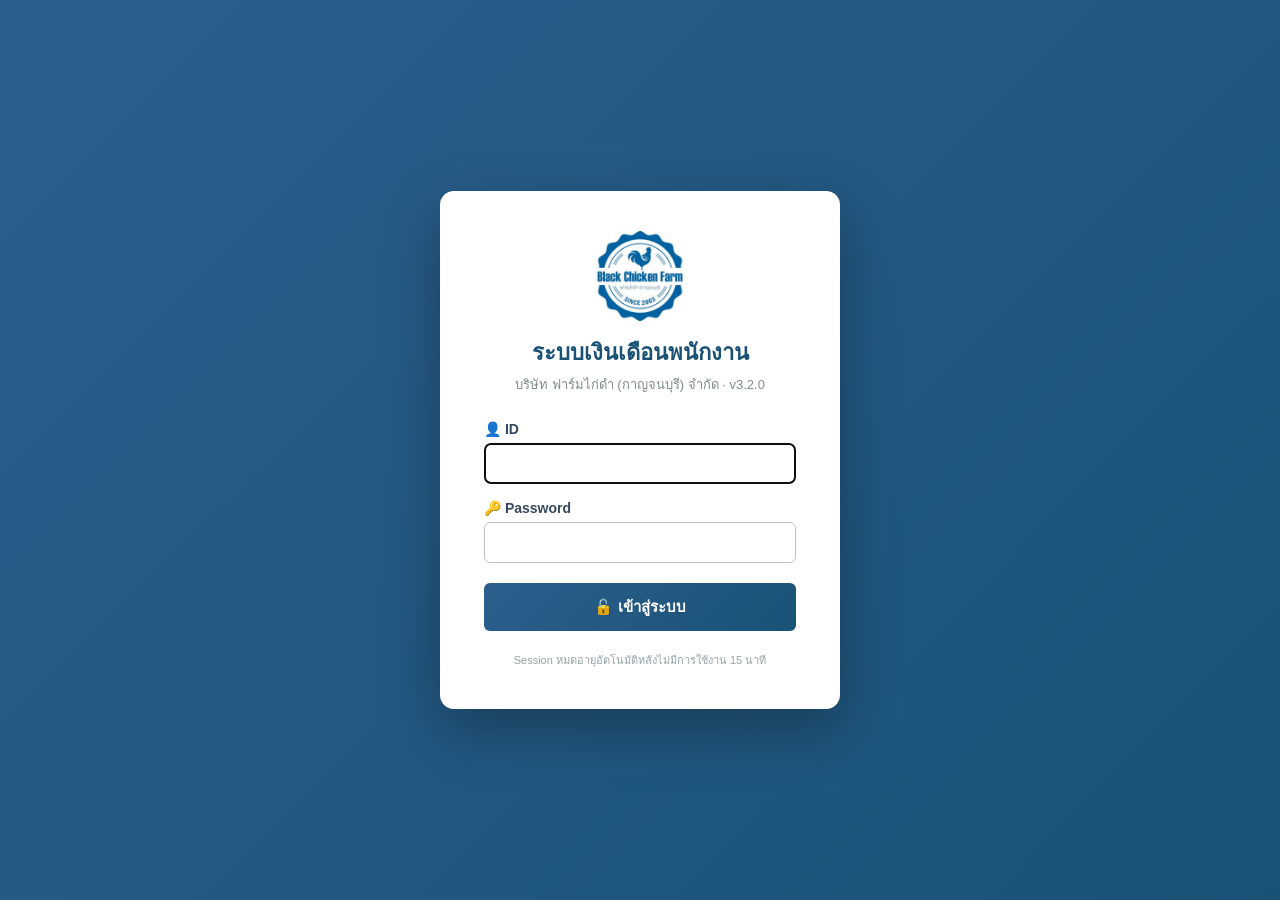
==== commit 38b85cfd: "Add files via upload" ====
--- a/index.html
+++ b/index.html
@@ -193,15 +193,31 @@
       <button class="btn-success" onclick="openEmpModal()">➕ เพิ่มพนักงาน</button>
     </div>
     <div class="table-wrap">
+      <h3 style="margin:6px 0 8px; color:#1e8449; font-size:16px;">✅ กำลังทำงาน <span id="empActiveCount" style="font-size:13px; color:#888; font-weight:normal;"></span></h3>
+      <p style="margin:0 0 8px; font-size:12px; color:#999;">💡 ลากแถว (จับที่ ⠿) เพื่อจัดลำดับเอง — ลำดับนี้จะใช้ทั้งระบบ ทุกหน้า</p>
       <table id="empTable">
         <thead>
           <tr>
+            <th style="width:28px;"></th>
             <th>รหัส</th><th>ชื่อ</th><th>นามสกุล</th><th>Name (EN)</th>
             <th>ตำแหน่ง</th><th>เลขบัตรประชาชน</th><th>วันเริ่มงาน</th>
             <th>กลุ่ม</th><th>PVD ลจ.%</th><th>PVD นจ.%</th><th>สถานะ</th><th>จัดการ</th>
           </tr>
         </thead>
-        <tbody id="empTbody"><tr><td colspan="12" class="loading">กำลังโหลด...</td></tr></tbody>
+        <tbody id="empTbody"><tr><td colspan="13" class="loading">กำลังโหลด...</td></tr></tbody>
+      </table>
+    </div>
+    <div class="table-wrap" style="margin-top:24px;">
+      <h3 style="margin:6px 0 8px; color:#c0392b; font-size:16px;">👋 ลาออกแล้ว <span id="empResignedCount" style="font-size:13px; color:#888; font-weight:normal;"></span></h3>
+      <table id="empTableResigned">
+        <thead>
+          <tr>
+            <th>รหัส</th><th>ชื่อ</th><th>นามสกุล</th><th>Name (EN)</th>
+            <th>ตำแหน่ง</th><th>เลขบัตรประชาชน</th><th>วันเริ่มงาน</th><th>วันลาออก</th>
+            <th>กลุ่ม</th><th>สถานะ</th><th>จัดการ</th>
+          </tr>
+        </thead>
+        <tbody id="empTbodyResigned"></tbody>
       </table>
     </div>
   </div>
@@ -214,15 +230,15 @@
       ข้อมูลจะไปโผล่ในตารางสรุป, ใบพิมพ์ และสลิปโดยอัตโนมัติ
     </p>
     <div class="toolbar">
-      <select id="qeGroup">
+      <select id="qeGroup" onchange="onQeSelectorChange()">
         <option value="BCF ไทย">BCF ไทย</option>
         <option value="BCF พม่า">BCF พม่า</option>
         <option value="ฟาร์ม1">ฟาร์ม1</option>
         <option value="ฟาร์ม3">ฟาร์ม3</option>
         <option value="SNP">SNP</option>
       </select>
-      <select id="qeYear"></select>
-      <select id="qeMonth">
+      <select id="qeYear" onchange="onQeSelectorChange()"></select>
+      <select id="qeMonth" onchange="onQeSelectorChange()">
         <option value="1">มกราคม</option><option value="2">กุมภาพันธ์</option>
         <option value="3">มีนาคม</option><option value="4">เมษายน</option>
         <option value="5">พฤษภาคม</option><option value="6">มิถุนายน</option>
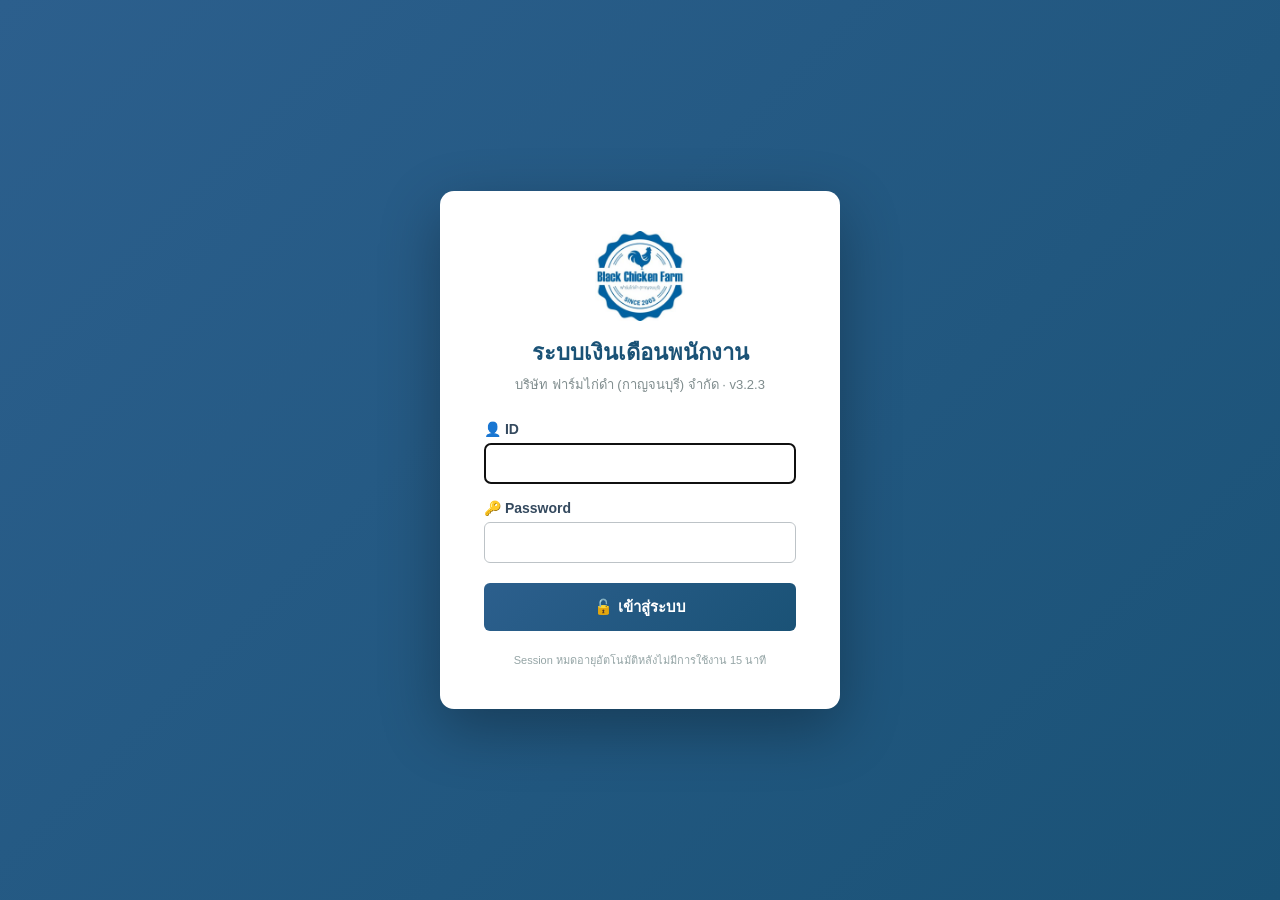
==== commit f5b26aab: "Add files via upload" ====
--- a/index.html
+++ b/index.html
@@ -439,6 +439,10 @@
             <input type="checkbox" id="yearlyIncludeBonus"> 
             <span>📌 พิมพ์แถวโบนัสด้วย (ปกติพิมพ์ตอนสิ้นปี)</span>
           </label>
+          <label style="display:flex; align-items:center; gap:6px; cursor:pointer; font-size:13px; margin-top:8px;">
+            <input type="checkbox" id="yearlyShowSummary"> 
+            <span>🧮 แสดงยอดสรุปรวม (เฉพาะเดือนที่เลือก) — ปกติเว้นว่างไว้ กันยอดเพี้ยนตอนพิมพ์กลางปี</span>
+          </label>
         </div>
         
         <details style="margin-top:12px;">
